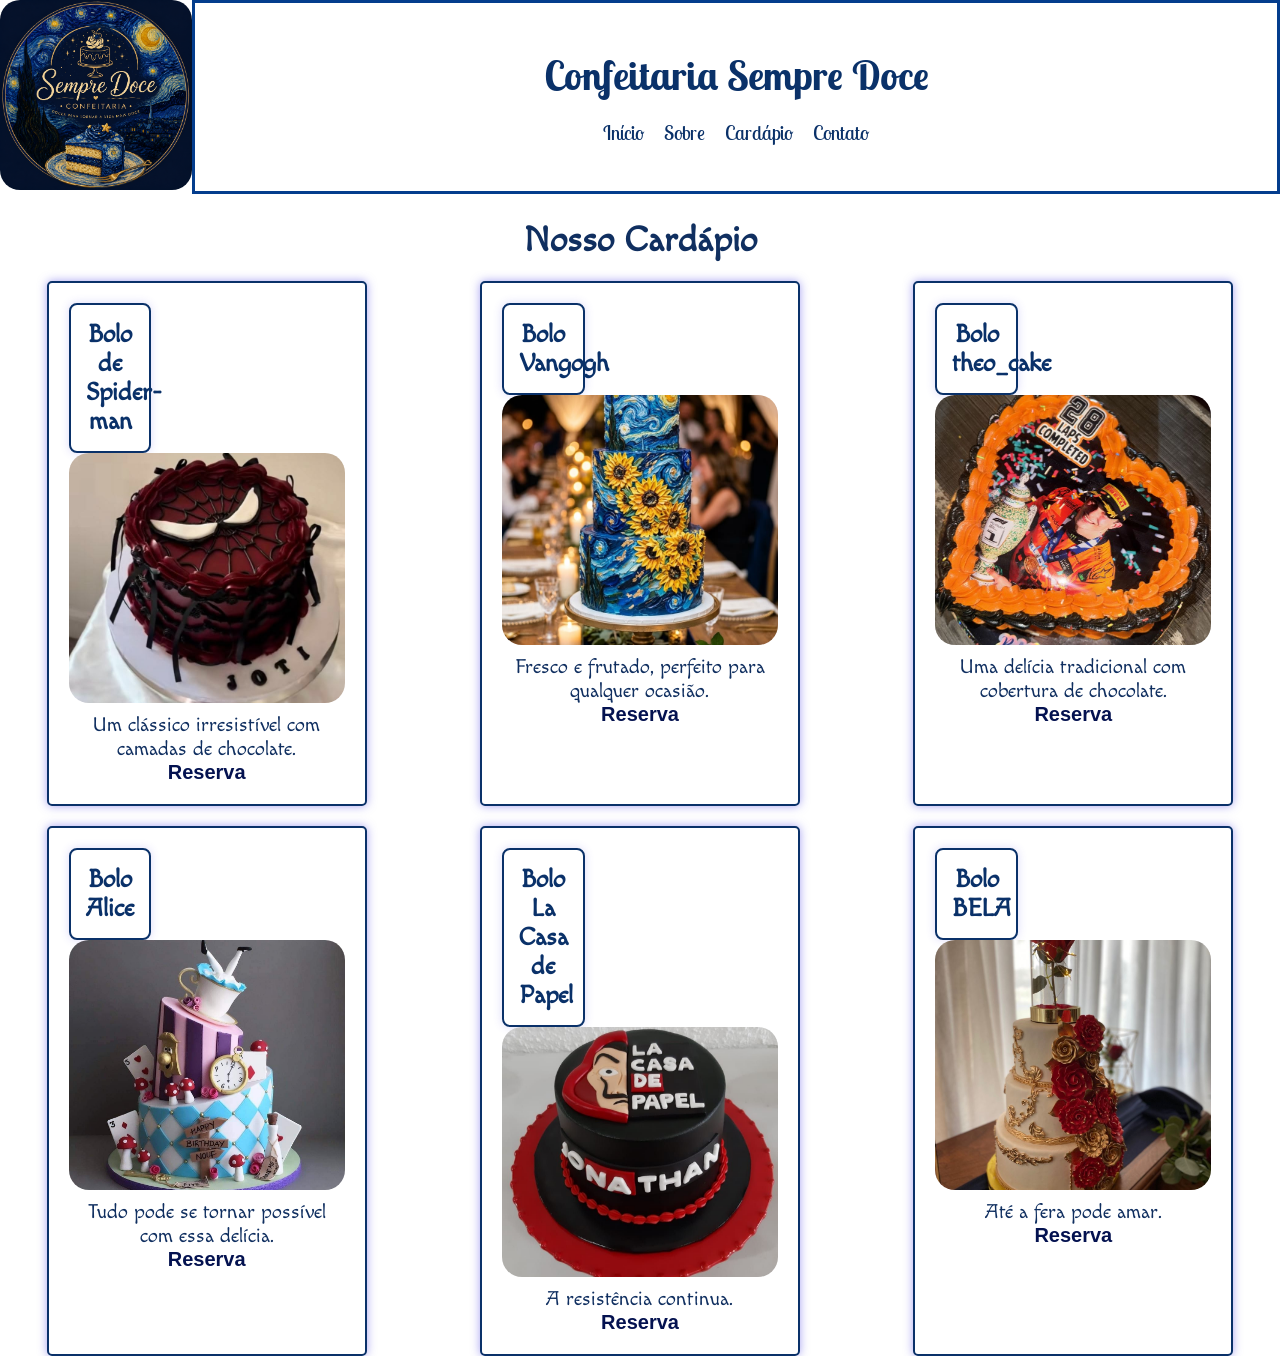
==== PAGES/cardapio.html @ 83a3e576 "Finalizar e continuar a atividade" ====
<!DOCTYPE html>
<html lang="pt-br">

<head>
    <meta charset="UTF-8">
    <meta name="viewport" content="width=device-width, initial-scale=1.0">

    <title>Cardápio</title>

    <link rel="stylesheet" href="../CSS/index.css">
    <link rel="stylesheet" href="../CSS/Cardapio.css">

    <link rel="preconnect" href="https://fonts.googleapis.com">
    <link rel="preconnect" href="https://fonts.gstatic.com" crossorigin>

    <link
        href="https://fonts.googleapis.com/css2?family=Lobster+Two:ital,wght@0,400;0,700;1,400&family=Macondo&display=swap"
        rel="stylesheet">
</head>

<body>

    <header>

        <div class="div-logo">
            <img class="logotipo" src="../IMG/logo.png" alt="Logotipo da confeitaria">
        </div>

        <div class="div-menu">

            <h1>Confeitaria Sempre Doce</h1>

            <br>

            <nav>
                <ul>

                    <li>
                        <a href="../index.html">Início</a>
                    </li>

                    <li>
                        <a href="sobre.html">Sobre</a>
                    </li>

                    <li>
                        <a href="cardapio.html">Cardápio</a>
                    </li>

                    <li>
                        <a href="contato.html">Contato</a>
                    </li>

                </ul>
            </nav>

        </div>

    </header>


    <section class="sobre">

        <h2>Nosso Cardápio</h2>

        <div class="menu-cardapio-itens">

            <!-- BOLO HOMEM ARANHA -->

            <div class="menu-cardapio-item">

                <h3>Bolo de Spider-man</h3>

                <div class="div-card">

                    <img class="img-cardapio" src="../IMG/cake_spidermen.jpg" alt="Bolo de chocolate do Homem-Aranha">

                </div>

                <p>
                    Um clássico irresistível
                    com camadas de chocolate.
                </p>

                <div class="Reserva">
                    <button class="button-reserva" onclick="abrir()">
                        Reserva
                    </button>
                </div>

            </div>


            <!-- BOLO VANGOGH -->

            <div class="menu-cardapio-item">

                <h3>Bolo Vangogh</h3>

                <div class="div-card">

                    <img class="img-cardapio" src="../IMG/merry_vangonh.jpg" alt="Bolo de morango Merry Vangogh">

                </div>

                <p>
                    Fresco e frutado, perfeito
                    para qualquer ocasião.
                </p>

                <div class="Reserva">
                    <button class="button-reserva" onclick="abrir()">
                        Reserva
                    </button>
                </div>

            </div>


            <!-- BOLO THEO -->

            <div class="menu-cardapio-item">

                <h3>Bolo theo_cake </h3>

                <div class="div-card">

                    <img class="img-cardapio" src="../IMG/theo_cake.jpg" alt="Bolo de Cenoura Theo Cake">

                </div>

                <p>
                    Uma delícia tradicional
                    com cobertura de chocolate.
                </p>

                <div class="Reserva">
                    <button class="button-reserva" onclick="abrir()">
                        Reserva
                    </button>
                </div>

            </div>


            <!-- BOLO ALICE -->

            <div class="menu-cardapio-item">

                <h3>Bolo Alice</h3>

                <div class="div-card">

                    <img class="img-cardapio" src="../IMG/alicecake.jpg" alt="Alice Cake">

                </div>

                <p>
                    Tudo pode se tornar possível
                    com essa delícia.
                </p>

                <div class="Reserva">
                    <button class="button-reserva" onclick="abrir()">
                        Reserva
                    </button>
                </div>

            </div>


            <!-- BOLO LA CASA DE PAPEL -->

            <div class="menu-cardapio-item">

                <h3>Bolo La Casa de Papel</h3>

                <div class="div-card">

                    <img class="img-cardapio" src="../IMG/lacake.jpg" alt="Bolo La Casa de Papel">

                </div>

                <p>
                    A resistência continua.
                </p>

                <div class="Reserva">
                    <button class="button-reserva" onclick="abrir()">
                        Reserva
                    </button>
                </div>

            </div>


            <!-- BOLO BELA E A FERA -->

            <div class="menu-cardapio-item">

                <h3>Bolo BELA</h3>

                <div class="div-card">

                    <img class="img-cardapio" src="../IMG/belacake.jpg" alt="Bolo Bela e a Fera">

                </div>

                <p>
                    Até a fera pode amar.
                </p>

                <div class="Reserva">
                    <button class="button-reserva" onclick="abrir()">
                        Reserva
                    </button>
                </div>

            </div>

        </div>

    </section>


    <div id="fade" class="hide"></div>

    <div id="modal" class="hide">
        <div class="centralizado">
            <h2>Realizar Reserva</h2>
            <img src="../IMG/qrcode-pix.png" alt="QRcode Pix">
        </div>

        <div class="fechar">
            <a href="">Fechar</a>
        </div>

    </div>


    <script src="../js/cardapio.js"></script>

</body>

</html>
---- CSS/index.css ----
* {
    margin: 0;
    padding: 0;

}

header {
    height: 200px;
    display: flex;
     font-family: "Lobster Two", sans-serif;
}

.div-logo {
   
    width: 15%;
    height: 194px;
}

.div-menu {
    border: 3px solid rgb(4, 61, 141);
    width: 85%;
    height: 194px;
    display: flex;
    flex-direction: column;
    align-items: center;
    justify-content: center;
}

.logotipo {
    height: 190px ;
}

ul {
    display: flex;
    gap: 20px;

    list-style-type: none;
}

h1 {
    color: #0A3169;
    font-size: 40px;
}

ul li {
    color: #0A3169
}

a {
    text-decoration: none;
    color: #0A3169;
    font-size: 20px;
}

a:hover {
    cursor: pointer;
    text-decoration: underline;
}

.img-bolo {
    width: 50%;
    height: 350px;
    object-fit: cover;
    
}

.sobre {
    border: 5px;
    text-align: center;
    margin-top: 10px;
}

h2 {
    font-size: 35px;
    margin-top: 20px;
}
p {
    font-size: 20px;
    margin-top: 10px;
}

.menu-cardapio-itens {
    display: flex;
    justify-content: space-around;
    margin-top: 20px;
}

.menu-cardapio-item {
    border: 2px solid  #0A3169;
    border-radius: 5px;
    width: 25%;
    box-shadow: 0 0 10px rgba(80, 69, 230, 0.5);
    padding: 20px;
}

h3 {
    font-size: 25px;
    color: #0A3169;
    font-weight: bold;
}

.menu-cardapio-item p {
    font-size: 20px;
}

footer {
    background-color: #0A3169;
    height: 50px;
    margin-top: 20px;
    font-size: 20px;
    display: flex;
    justify-content: center;
    align-items: center;
}

/*Contato*/

* {
    margin: 0;
    padding: 0;
    box-sizing: border-box;
}

body {
    background-color: #ffffff;
    color: #102f60;
    font-family: "Macondo", serif;
}
---- CSS/Cardapio.css ----
img {
    width: 100%;
    height: 250px;
    object-fit: cover;
    border-radius: 20px;
}

.div-card {
    display: flex;
    gap: 10px;
}

.div-card p {
    font-size: 30px;
    text-align: center;
    width: 40%;
}

/* 3 cards em cima e 3 embaixo */
.menu-cardapio-itens {
   display: flex;
    justify-content: space-around;
    align-items: stretch;
    gap: 20px;
    flex-wrap: wrap;
    margin-top: 20px;

}

.menu-cardapio-item h3 {
    border: 2px solid #0A3169;
    border-radius: 8px;
    width: 30%;
    padding: 15px;
    box-shadow: 0 0 10px rgba(80, 69, 230, 0.2);
}

.hide {
    display: none;
}

#fade {
    position: fixed;
    top: 0;
    left: 0;
    width: 100%;
    height: 100%;
    background-color: rgba(0, 0, 0, 0.5);
    z-index: 1;
}

#modal {
    position: fixed;
    top: 50%;
    left: 50%;
    transform: translate(-50%, -50%);
    background-color: white;
    border-radius: 10px;
    width: 300px;
    padding: 35px;
    z-index: 2;
}

.fechar {
    text-align: right;
    color: rgb(4, 18, 80);
}

.button-reserva {
    text-decoration: mone;
    cursor: pointer;
    font-size: 20px;
    background-color: transparent;
    border: 0px;
    color:  rgb(4, 18, 80);
    font-weight: bold;
}

.button-reserva:hover {
    text-decoration: underline;
}

.centralizado {
    text-align: center;
}
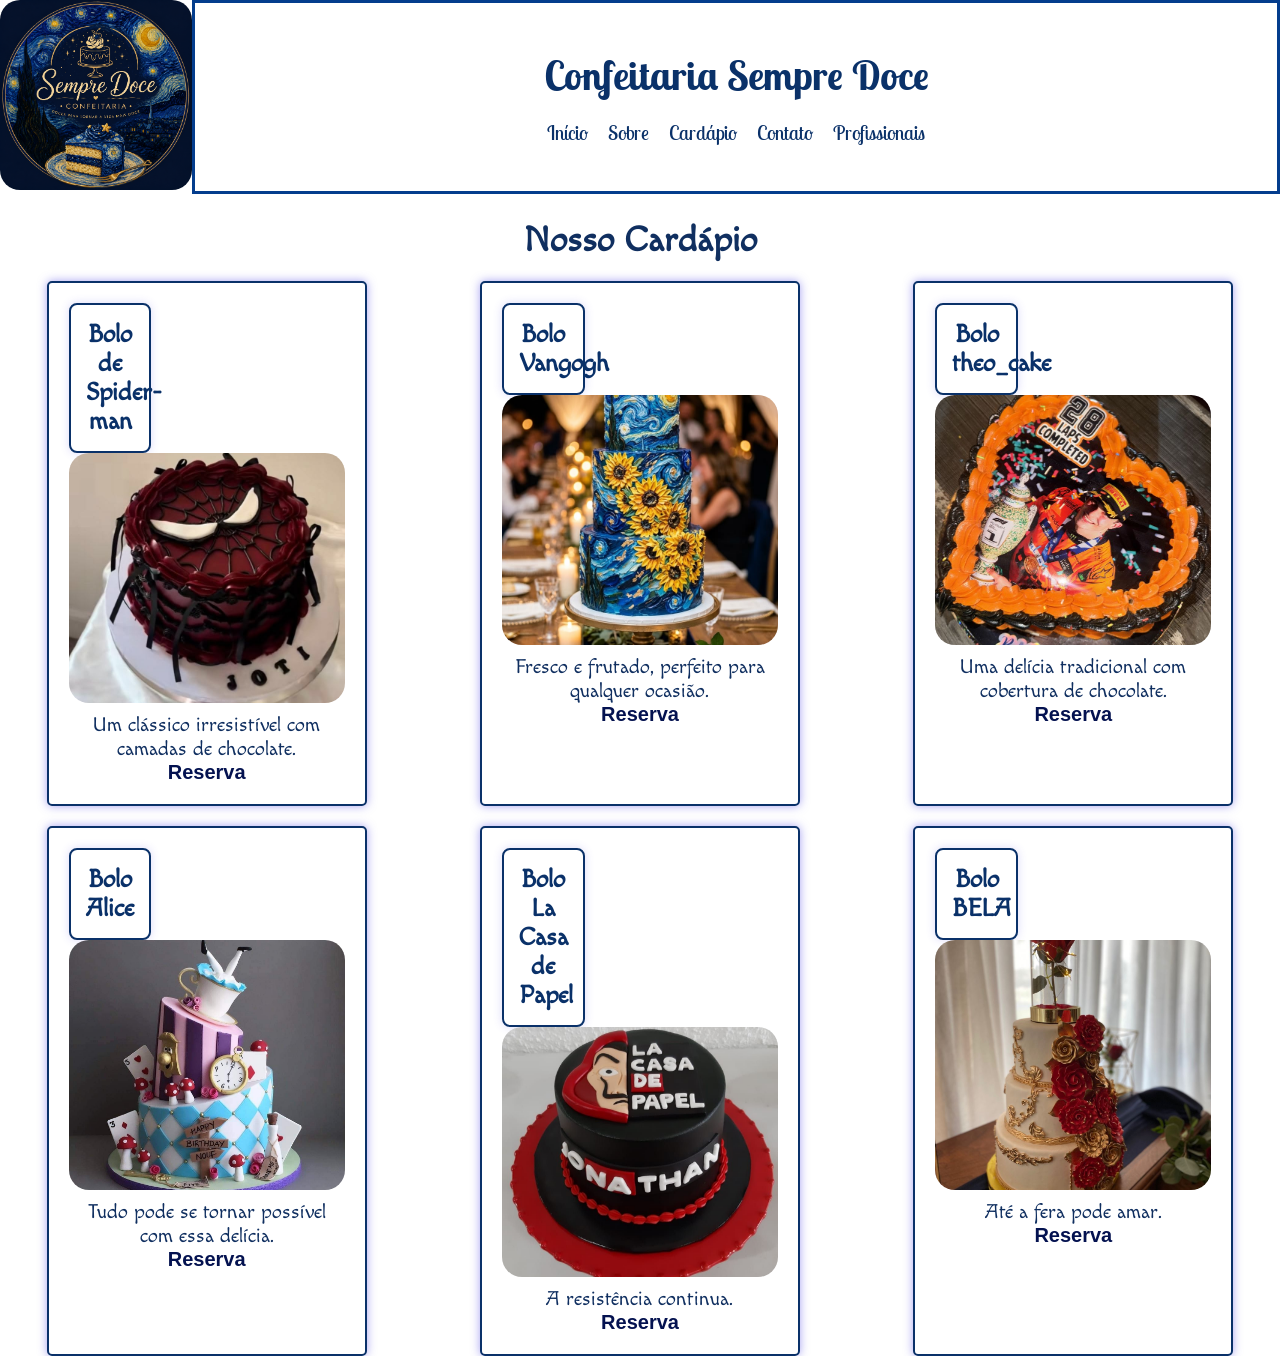
==== commit 88b66072: "finalização do site confeitaria" ====
--- a/PAGES/cardapio.html
+++ b/PAGES/cardapio.html
@@ -50,6 +50,9 @@
                     <li>
                         <a href="contato.html">Contato</a>
                     </li>
+                    <li>
+                        <a href="profissionais.html">Profissionais</a>
+                    </li>
 
                 </ul>
             </nav>
--- a/CSS/Cardapio.css
+++ b/CSS/Cardapio.css
@@ -18,7 +18,7 @@
 
 /* 3 cards em cima e 3 embaixo */
 .menu-cardapio-itens {
-   display: flex;
+    display: flex;
     justify-content: space-around;
     align-items: stretch;
     gap: 20px;
@@ -72,7 +72,7 @@
     font-size: 20px;
     background-color: transparent;
     border: 0px;
-    color:  rgb(4, 18, 80);
+    color: rgb(4, 18, 80);
     font-weight: bold;
 }
 
@@ -82,5 +82,4 @@
 
 .centralizado {
     text-align: center;
-}
-
+}
